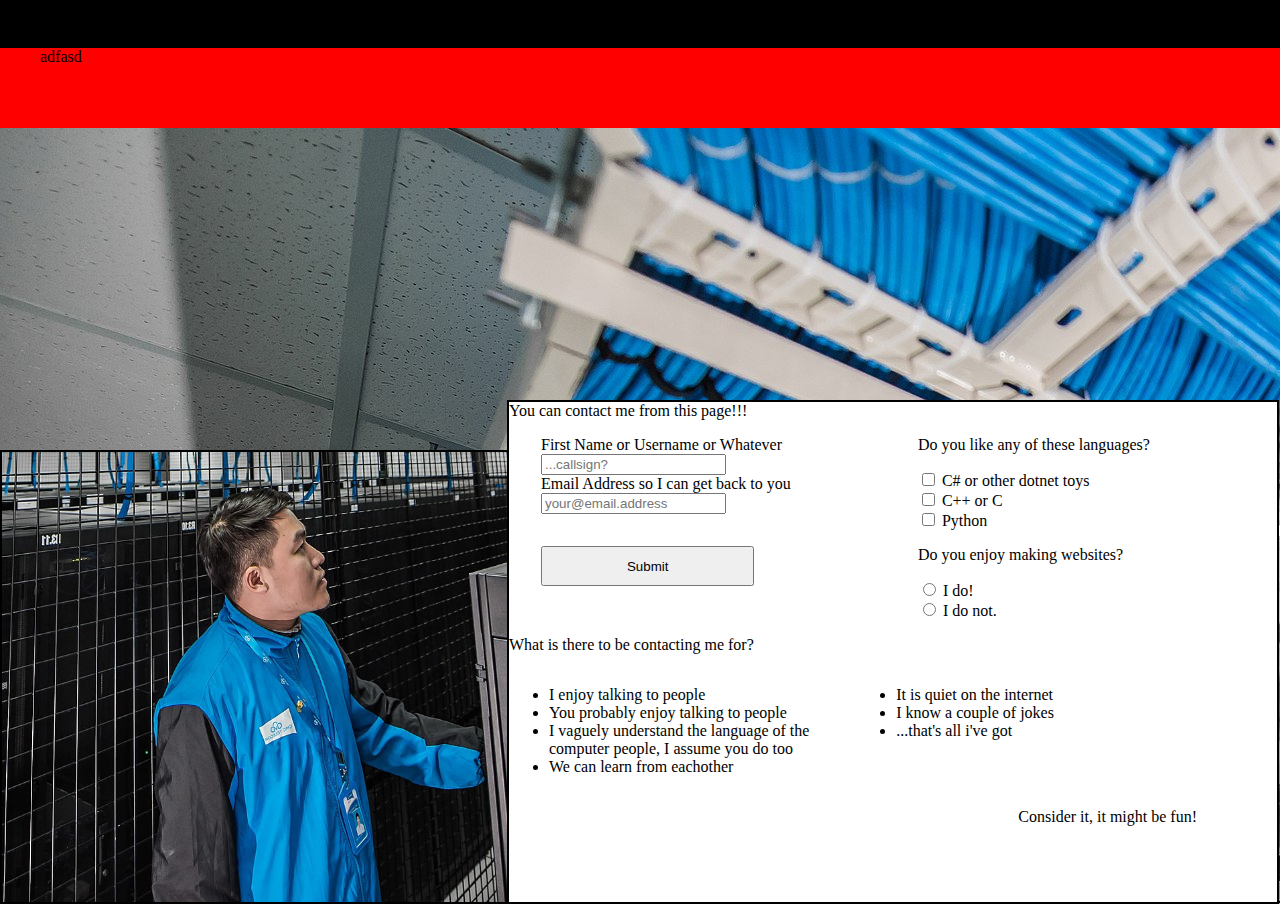
==== contact.html @ e45f1620 "put images in their own folder, structured contact started copyright document" ====
<!DOCTYPE html>
<html lang="en">
    <head>
        <title>Contact Me!</title>
        <link href="styles/contact.css" rel="stylesheet">
    </head>
    <body>
        <nav>
            <dir class="topbar">asdfasdf</dir>
            <dir class="topbar tertiary">adfasd</dir>
        </nav>
        <img class="mainimage" src="images/DataCenterGuyCloseup.jpg" alt="A Handsome Man Inspecting Cable">
        <main>
            You can contact me from this page!!!
            <form class="contactinfo">
                <div>
                    <section> 
                        <label for="fname">First Name or Username or Whatever</label><br>
                        <input required type="text" name="fname" id="fname" placeholder="...callsign?"><br>
                    </section>
                    <section>
                        <label for="email">Email Address so I can get back to you</label><br>
                        <input required type="email" name="email" id="email" placeholder="your@email.address">
                    </section>
                </div>
                <div class="submit">
                    <input type="submit" id="submit">
                </div>
                <div>
                    <section>
                        <p>Do you like any of these languages?</p>
                        <input type="checkbox" id="language1" name="CSharp">
                        <label for="language1">C# or other dotnet toys</label><br>
                        
                        <input type="checkbox" id="language2" name="CPP">
                        <label for="language2">C++ or C</label><br>
                        
                        <input type="checkbox" id="language3" name="Python">
                        <label for="language3">Python</label><br>
                    </section>
                    
                    <section>
                        <p>Do you enjoy making websites?</p>
                        <input type="radio" id="webyes" name="likeweb" value="yes">
                        <label for="webyes">I do!</label><br>
                        <input type="radio" id="webno" name="likeweb" value="no">
                        <label for="webyes">I do not.</label>
                    </section>
                </div>
            </form>
            <p class="info">What is there to be contacting me for?</p>
            <div class="ebegging">
                <ul>
                    <li>I enjoy talking to people</li>
                    <li>You probably enjoy talking to people</li>
                    <li>I vaguely understand the language of the computer people, I assume you do too</li>
                    <li>We can learn from eachother</li>
                </ul>
                <ul>
                    <li>It is quiet on the internet</li>
                    <li>I know a couple of jokes</li>
                    <li>...that's all i've got</li>
                </ul>
            </div>
            <p class="ebeggingctn">Consider it, it might be fun!</p>
        </main>
    </body>
</html>
---- styles/contact.css ----
body{
    background-image:url(../images/DataCenterGuy.jpg);
    background-repeat: no-repeat;
    margin: 0;
    overflow-x:hidden;
    overflow-y:scroll;
    max-width: 100%;
}

.topbar{
    width: 100%;
    height: 3em;
    margin: 0;
    margin-left: auto;
    margin-right: auto;
    background-color: black;
}

.tertiary{
    height: 5em;
    background-color: red;
}

.mainimage{
    position:absolute;
    left:0;
    top: 450px;
    border: black solid 2px;
    height:450px;
    width:auto;
}

main{
    position: absolute;
    width: 60%;
    height: 500px;
    background-color: white;
    border: black solid 2px;
    right: 1px;
    top: 400px;
}

.contactinfo{
    display:flex;
    flex-direction:column;
    max-height: 20em;
    flex-wrap:wrap;
}

.contactinfo div:first-of-type{
    margin-top: 1em;
    margin-left: 2em;
}

.submit{
    margin: 2em;
}

#submit{
    height: 3em;
    width: 16em;

}

.ebegging{
    display:flex;
    flex-direction:row;
}
.ebegging ul{
    width: 40%;
}

.ebeggingctn{
    position:absolute;
    right:5em;
}
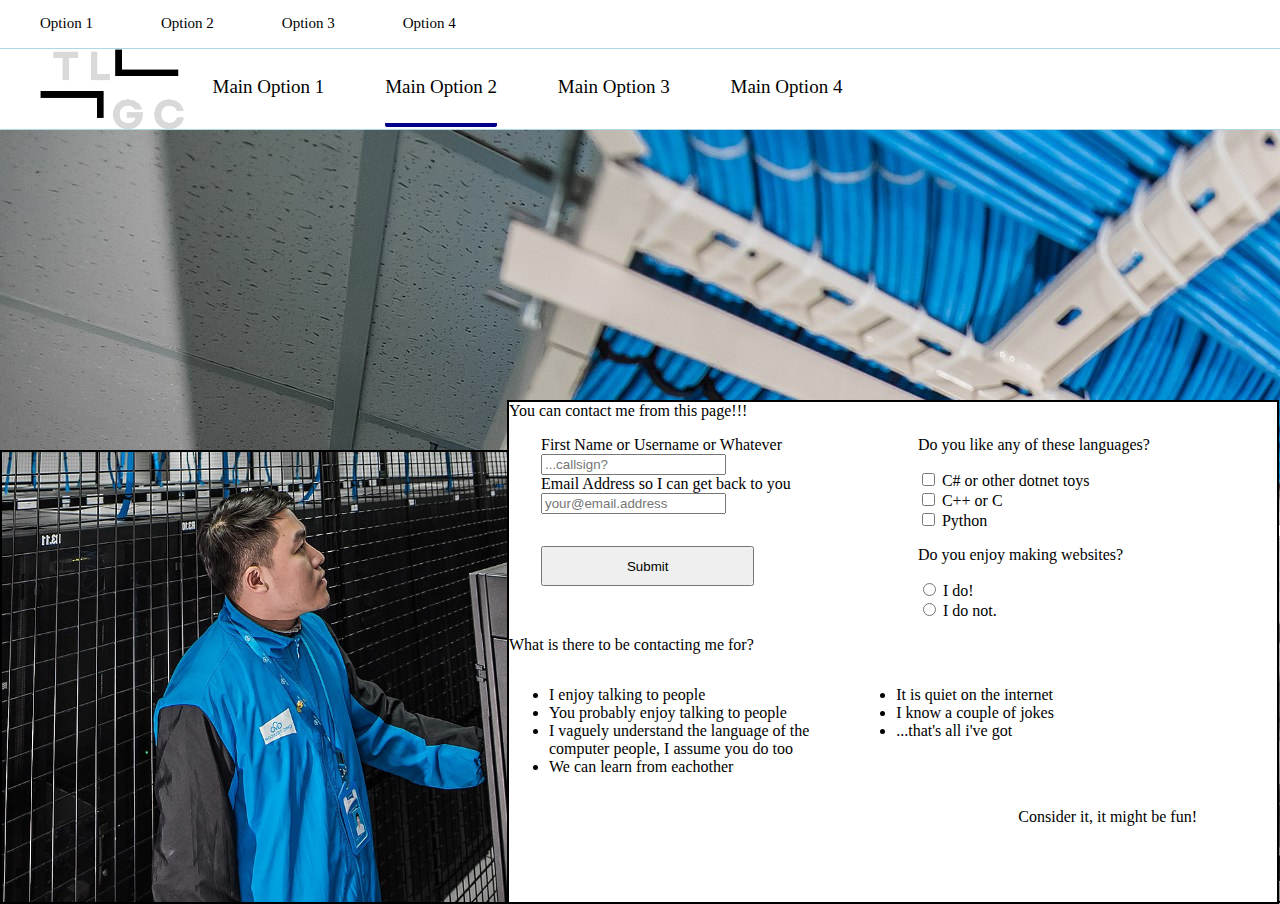
==== commit 79ce5d51: "contact navbar work" ====
--- a/contact.html
+++ b/contact.html
@@ -6,8 +6,21 @@
     </head>
     <body>
         <nav>
-            <dir class="topbar">asdfasdf</dir>
-            <dir class="topbar tertiary">adfasd</dir>
+            <dir class="topbar">
+                <p>Option 1</p>
+                <p>Option 2</p>
+                <p>Option 3</p>
+                <p>Option 4</p>
+            </dir>
+            <dir class="topbar tertiary">
+                <img src="images/TL.png">
+                <div id="mainoptions">
+                    <p>Main Option 1</p>
+                    <p class="selected">Main Option 2</p>
+                    <p>Main Option 3</p>
+                    <p>Main Option 4</p>
+                </div>
+            </dir>
         </nav>
         <img class="mainimage" src="images/DataCenterGuyCloseup.jpg" alt="A Handsome Man Inspecting Cable">
         <main>
--- a/styles/contact.css
+++ b/styles/contact.css
@@ -11,14 +11,49 @@
     width: 100%;
     height: 3em;
     margin: 0;
-    margin-left: auto;
-    margin-right: auto;
-    background-color: black;
+    background-color: white;
+    border-bottom: solid lightblue 1px;
+}
+
+.topbar p{
+    position: relative;
+    color: black;
+    top: calc(50% - 0.7em);
+    display: inline;
+    margin-right: 5%;
+    font-size: 15px;
+}
+
+.selected{
+    border-bottom: darkblue solid 4px;
+    border-radius: 2px;
+    padding-bottom: 1.4em;
+    margin-bottom: -1.4em;
 }
 
 .tertiary{
     height: 5em;
-    background-color: red;
+    background-color: white;
+    min-width:max-content;
+    overflow:auto;
+    white-space: nowrap; 
+    display:flex;
+    flex-direction: row;
+    justify-items:center;
+    margin-left: 0;
+}
+
+.tertiary img{
+    margin-left: 0;
+    display: inline-block;
+    height: 5em;
+
+}
+
+.tertiary p{
+    font-size: 19px;
+    margin-right: 2.5%;
+    margin-left: 2.5%;
 }
 
 .mainimage{
@@ -28,6 +63,11 @@
     border: black solid 2px;
     height:450px;
     width:auto;
+}
+
+#mainoptions{
+    display:inline;
+    width:100%;
 }
 
 main{
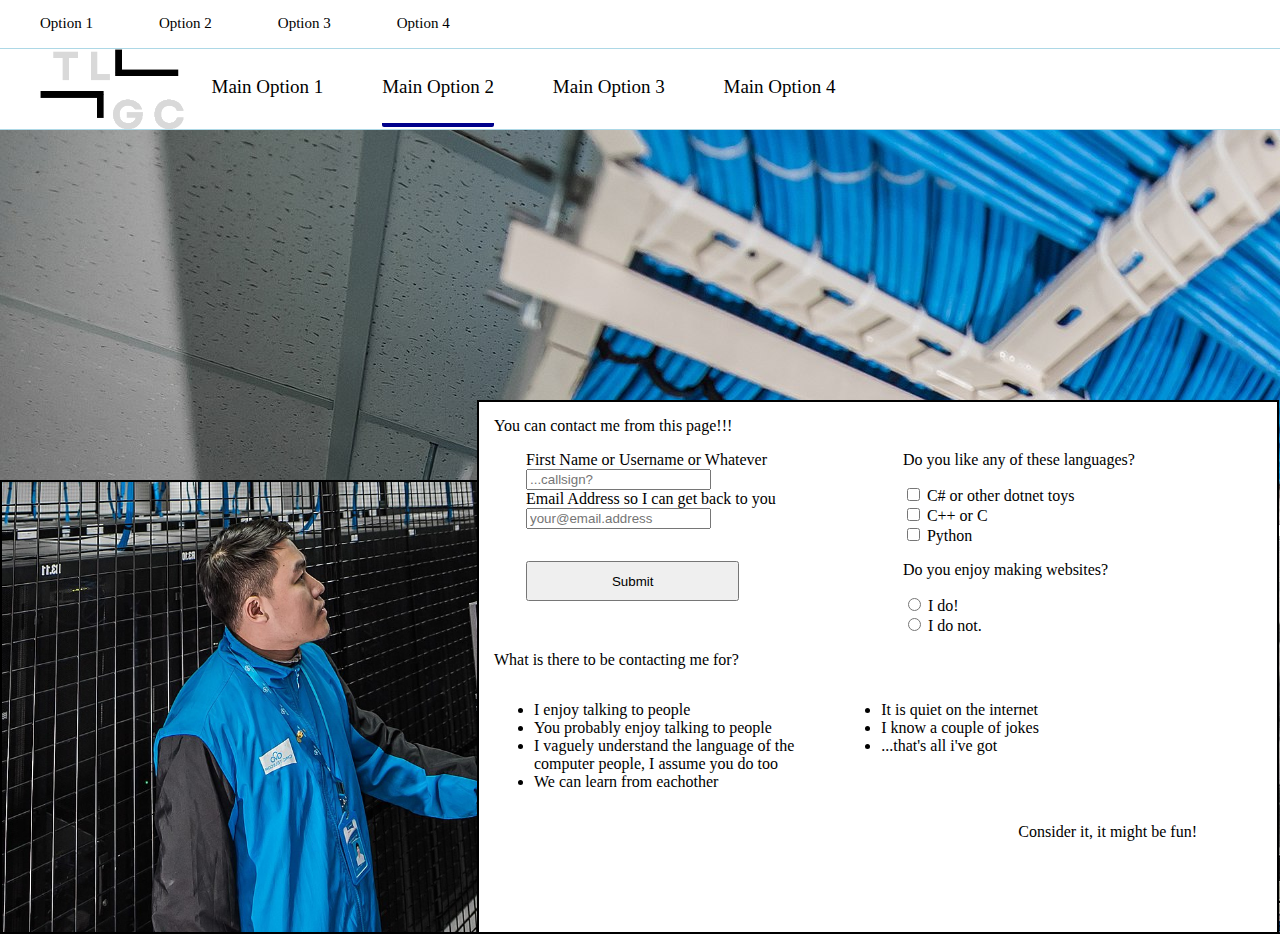
==== commit 1684e4fa: "started resturant mockup" ====
--- a/contact.html
+++ b/contact.html
@@ -77,5 +77,8 @@
             </div>
             <p class="ebeggingctn">Consider it, it might be fun!</p>
         </main>
+        <div class="informationblock">
+            
+        </div>
     </body>
 </html>--- a/styles/contact.css
+++ b/styles/contact.css
@@ -8,7 +8,6 @@
 }
 
 .topbar{
-    width: 100%;
     height: 3em;
     margin: 0;
     background-color: white;
@@ -59,7 +58,7 @@
 .mainimage{
     position:absolute;
     left:0;
-    top: 450px;
+    top: 480px;
     border: black solid 2px;
     height:450px;
     width:auto;
@@ -76,6 +75,7 @@
     height: 500px;
     background-color: white;
     border: black solid 2px;
+    padding: 15px;
     right: 1px;
     top: 400px;
 }
@@ -113,4 +113,18 @@
 .ebeggingctn{
     position:absolute;
     right:5em;
+}
+
+@media screen and (max-width: 1200px)
+{
+    main{
+        position: static;
+        width: 100%;
+    }
+    .mainimage{
+        position: static;
+        width: 80%;
+        height: auto;
+        margin-top: 4px;
+    }
 }